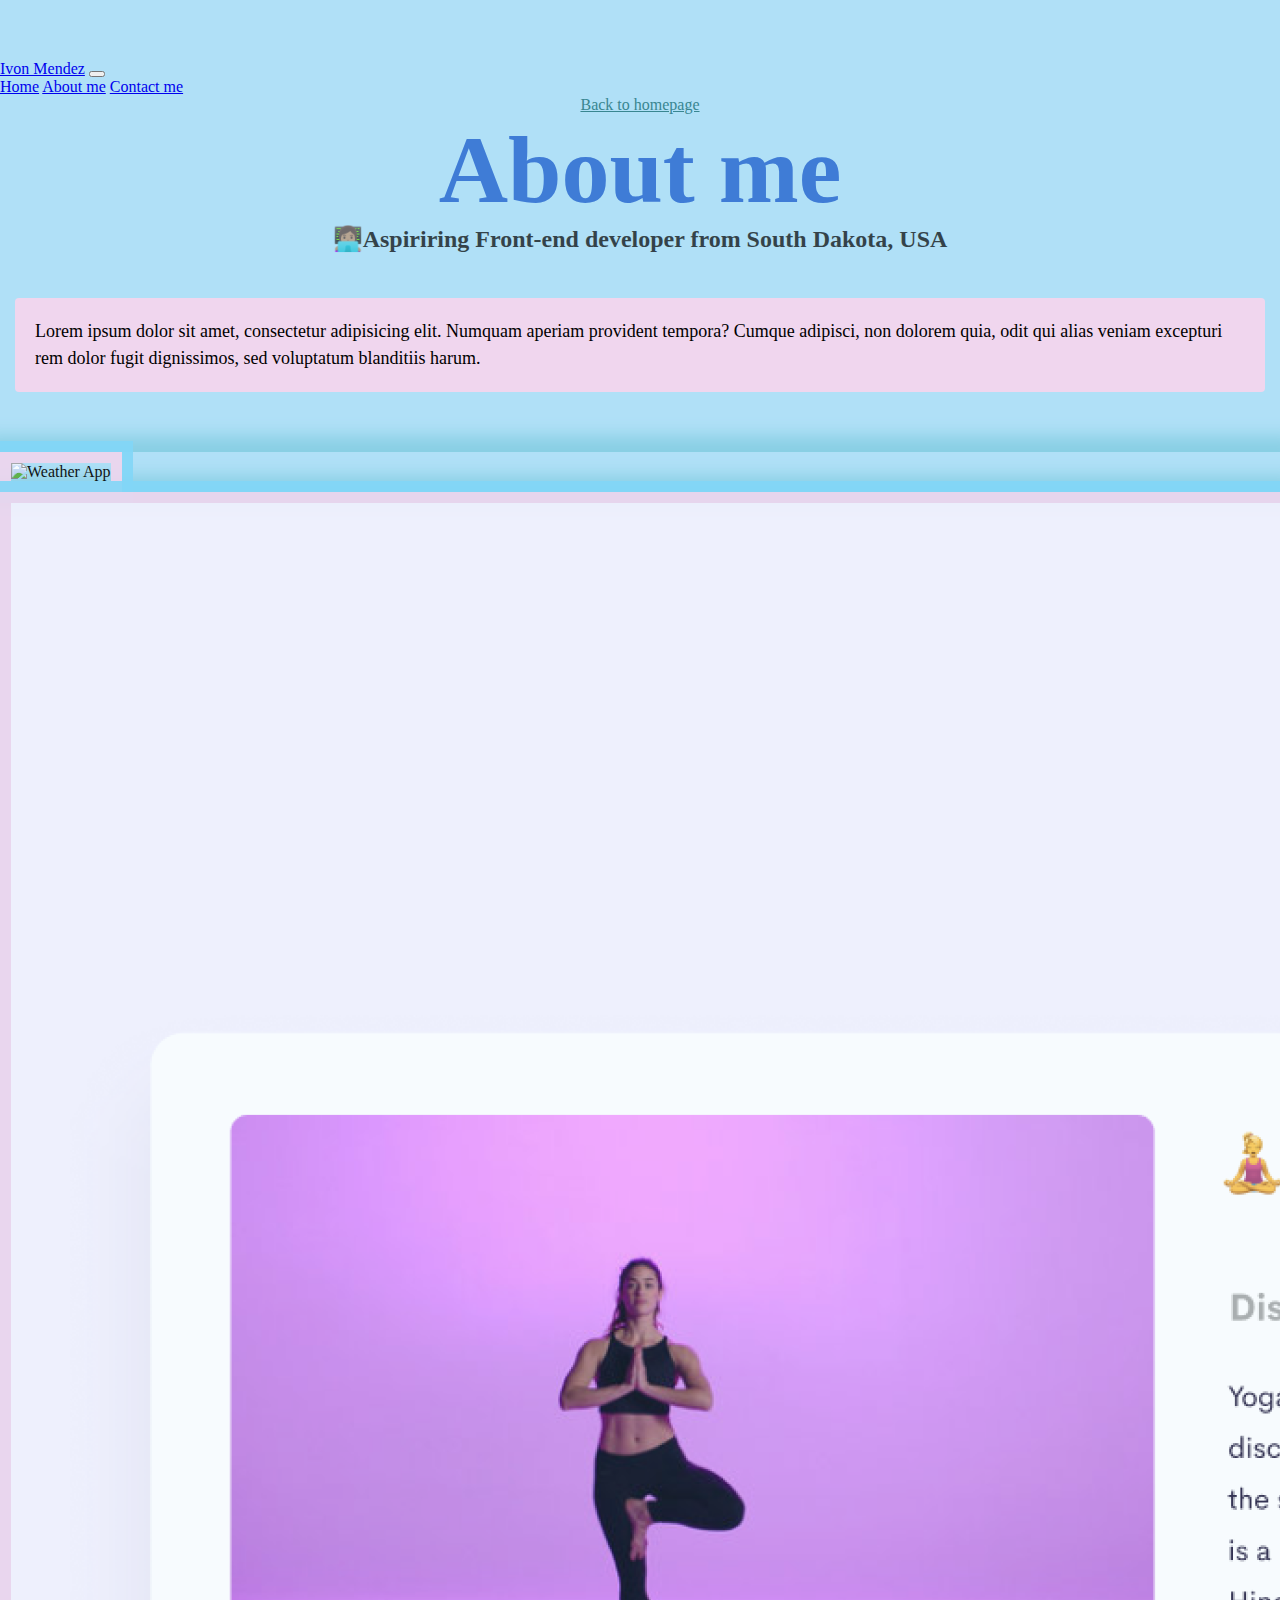
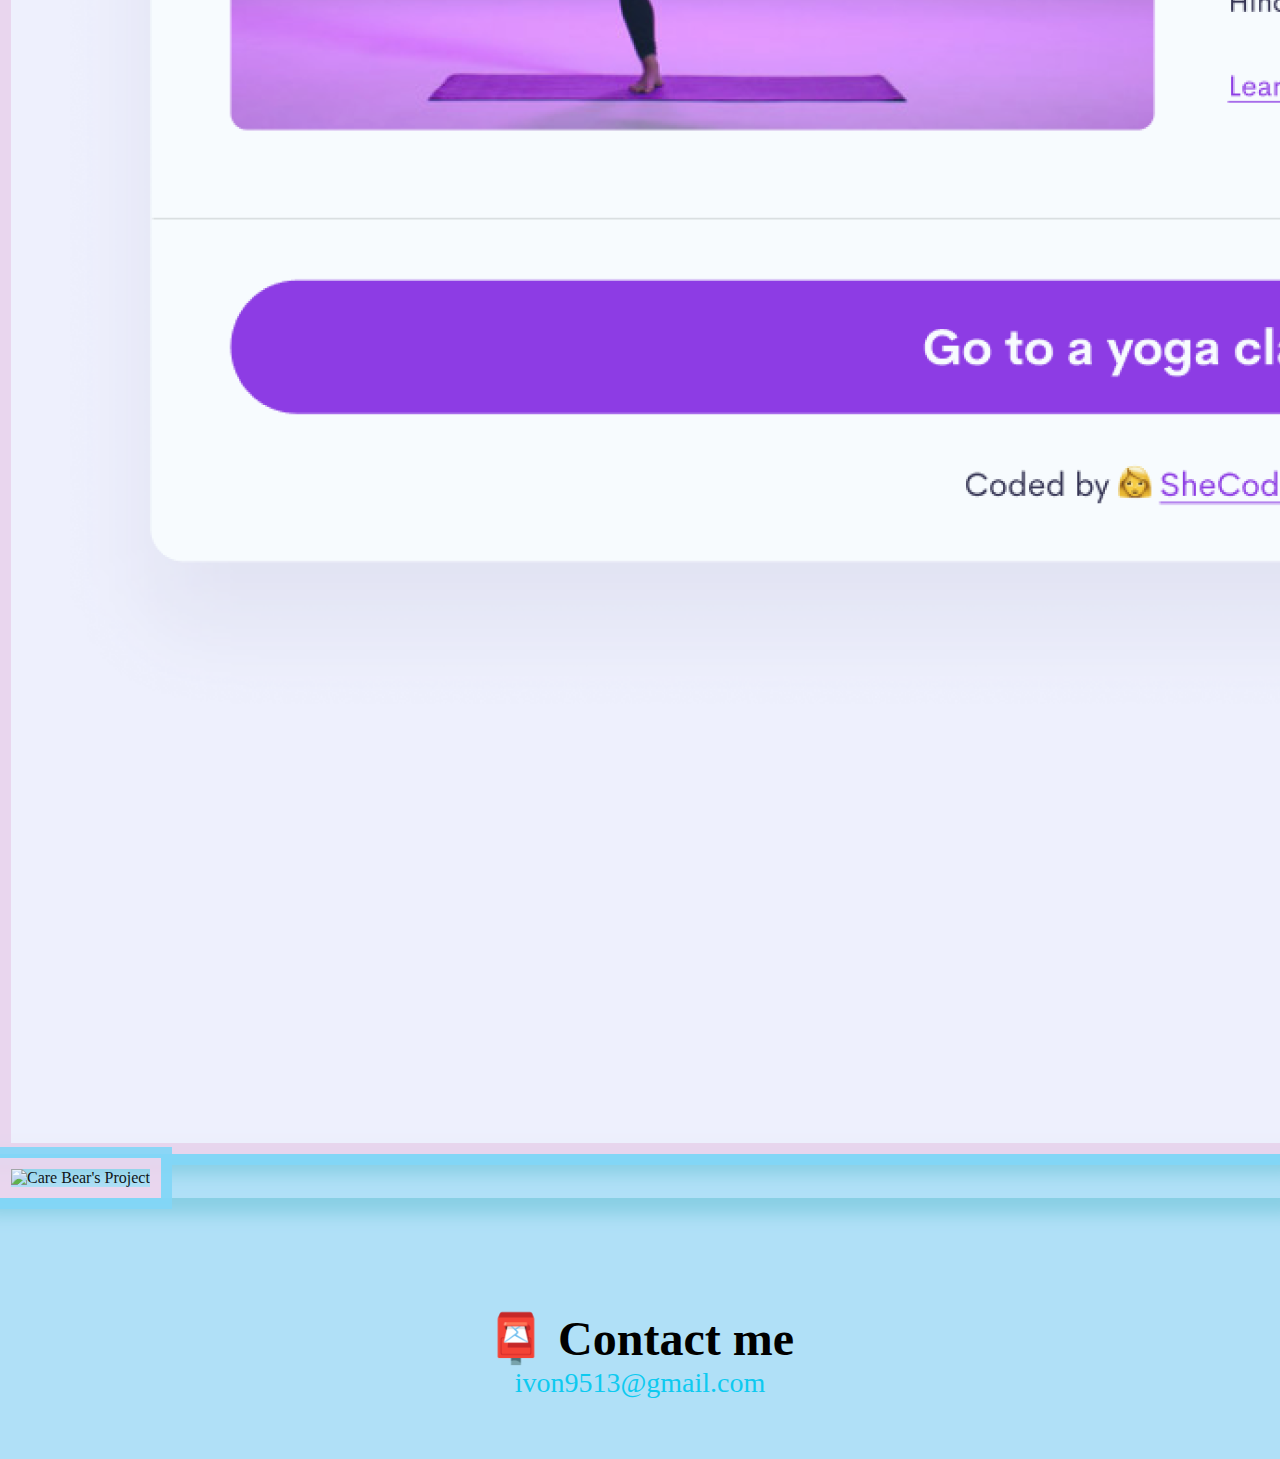
==== about.html @ 13eda94f "Added all files" ====
<!DOCTYPE html>
<html lang="en">
  <head>
    <meta charset="UTF-8" />
    <meta http-equiv="X-UA-Compatible" content="IE=edge" />
    <meta name="viewport" content="width=device-width, initial-scale=1.0" />
    <link
      href="https://cdn.jsdelivr.net/npm/bootstrap@5.2.0-beta1/dist/css/bootstrap.min.css"
      rel="stylesheet"
      integrity="sha384-0evHe/X+R7YkIZDRvuzKMRqM+OrBnVFBL6DOitfPri4tjfHxaWutUpFmBp4vmVor"
      crossorigin="anonymous"
    />
    <script
      src="https://cdn.jsdelivr.net/npm/bootstrap@5.2.0-beta1/dist/js/bootstrap.bundle.min.js"
      integrity="sha384-pprn3073KE6tl6bjs2QrFaJGz5/SUsLqktiwsUTF55Jfv3qYSDhgCecCxMW52nD2"
      crossorigin="anonymous"
    ></script>
    <link rel="stylesheet" href="style.css" />
    <title>About Ivon Mendez</title>
  </head>
  <body>
    <div class="container">
      <nav class="navbar navbar-expand-lg bg-info mb-7 fixed-top">
        <div class="container-fluid">
          <a class="navbar-brand" href="index.html">Ivon Mendez</a>
          <button
            class="navbar-toggler"
            type="button"
            data-bs-toggle="collapse"
            data-bs-target="#navbarNavAltMarkup"
            aria-controls="navbarNavAltMarkup"
            aria-expanded="false"
            aria-label="Toggle navigation"
          >
            <span class="navbar-toggler-icon"></span>
          </button>
          <div class="collapse navbar-collapse" id="navbarNavAltMarkup">
            <div class="navbar-nav">
              <a class="nav-link active" aria-current="page" href="index.html"
                >Home</a
              >
              <a class="nav-link" href="about.html">About me</a>
              <a class="nav-link" href="about.html#contact">Contact me</a>
            </div>
          </div>
        </div>
      </nav>

      <a href="index.html" class="homepage-link">Back to homepage</a>
      <h1 id="aboutme">About me</h1>
      <h3>👩🏽‍💻Aspiriring Front-end developer from South Dakota, USA</h3>
      <div class="about-paragraphs">
        <p>
          Lorem ipsum dolor sit amet, consectetur adipisicing elit. Numquam
          aperiam provident tempora? Cumque adipisci, non dolorem quia, odit qui
          alias veniam excepturi rem dolor fugit dignissimos, sed voluptatum
          blanditiis harum.
        </p>
      </div>
      <div class="container">
        <div class="row">
          <div class="col-md-4 about-pics">
            <img
              src="images/newWeatherPic.png"
              alt="Weather App"
              class="img-fluid rounded shadow"
            />
          </div>
          <div class="col-md-4 about-pics">
            <img
              src="images/yogaApp.png"
              alt="Yoga"
              class="img-fluid rounded shadow"
            />
          </div>
          <div class="col-md-4 about-pics">
            <img
              src="images/finalCareBearPic.png"
              alt="Care Bear's Project"
              class="img-fluid rounded shadow"
            />
          </div>
        </div>
      </div>
      <div id="contact">
        <h2>📮 Contact me</h2>
        <a href="mailto:[email]" class="email-link"> ivon9513@gmail.com </a>
      </div>
    </div>
  </body>
</html>
---- style.css ----
:root {
  --primary-color: #0dcaf0;
  --secondary-color: #f0d6ee;
  --third-color: #b0e0f7;
  --box-shadow: 0 5px 10px rgba(0, 0, 0, 0.3);
}

body {
  margin: 60px auto;
  background-color: var(--third-color);
}

h1,
h2,
h3 {
  text-align: center;
  margin: 0;
}

h1 {
  font-size: 96px;
  color: #3f7cd6;
}

h2 {
  font-size: 48px;
  margin-top: 112px;
  text-align: center;
}

h3 {
  font-size: 24px;
  opacity: 0.7;
  text-align: center;
}

p {
  background: var(--secondary-color);
  padding: 20px;
  border-radius: 4px;
  font-size: 18px;
  line-height: 1.5;
  text-align: center;
}
img {
  opacity: 0.9;
  border: 0.7rem solid var(--secondary-color);
  outline: 0.7rem solid rgb(130, 215, 248);
}

.navigation-links {
  display: flex;
  margin-top: 40px;
  justify-content: center;
}

.navigation-links a {
  margin: 20px;
  border-radius: 4px;
  padding: 20px 15px;
  text-decoration: none;
  text-transform: capitalize;
}

.contact-link {
  background: var(--primary-color);
  box-shadow: var(--box-shadow);
  color: white;
}

.about-link {
  border-radius: 4px;
  padding: 20px 15px;
  text-decoration: none;
  text-transform: capitalize;
  font-weight: 500;
  color: var(--primary-color);
  border: 1px solid var(--primary-color);
  background-color: rgb(199, 231, 236);
}

.homepage-link {
  color: #398691;
  text-align: center;
  display: block;
  font-weight: 500;
}

.about-paragraphs {
  display: flex;
  margin: 30px 0;
}

.about-paragraphs p {
  margin: 15px 15px 30px;
}

.email-link {
  display: flex;
  justify-content: center;
  color: var(--primary-color);
  font-size: 28px;
  text-decoration: none;
}

.email-link:hover {
  text-decoration: underline;
}
.btn {
  box-shadow: var(--box-shadow);
  margin-top: -15px;
  padding: 13px;
  font-weight: 400;
}
.yoga {
  margin-bottom: 20px;
}
.second-half {
  margin-top: -110px;
}
.second-half h2,
p {
  text-align: left;
}
.about-pics {
  box-shadow: 0 0 1rem 1rem rgb(137, 207, 228);
}
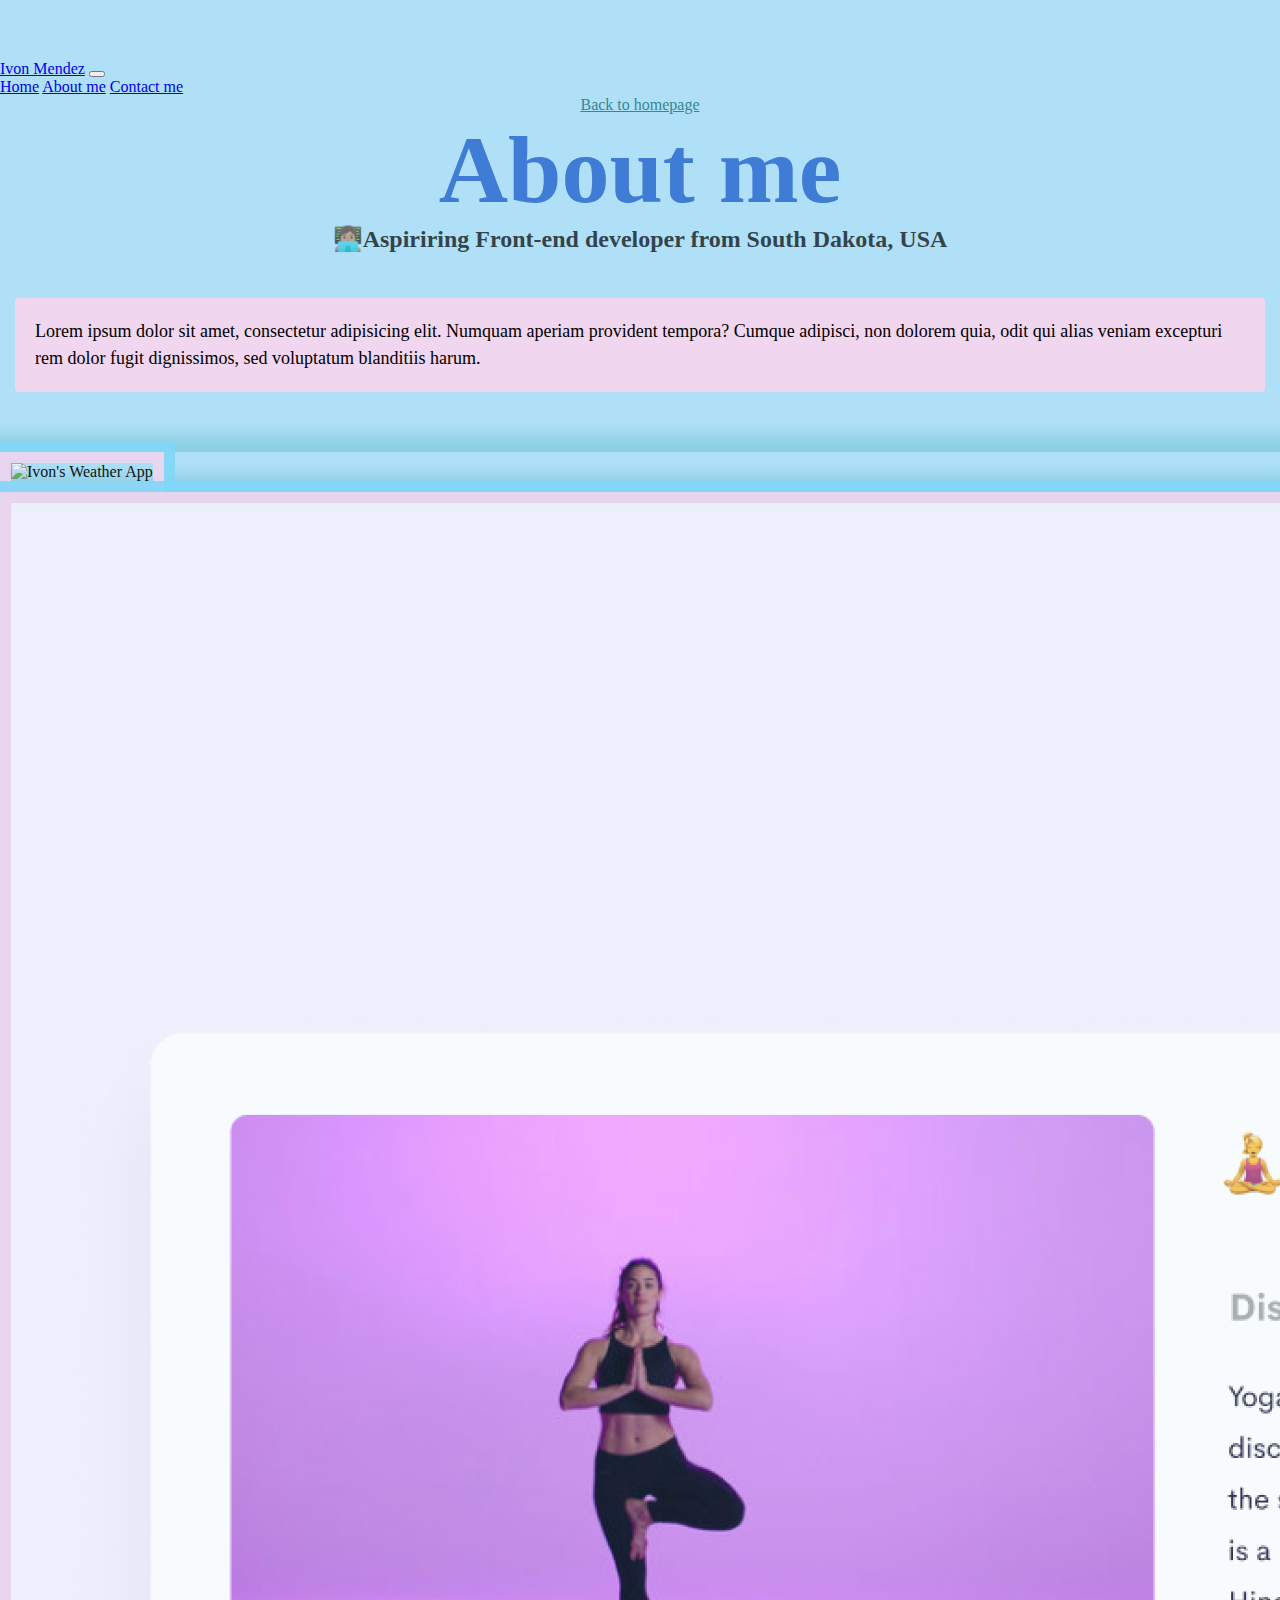
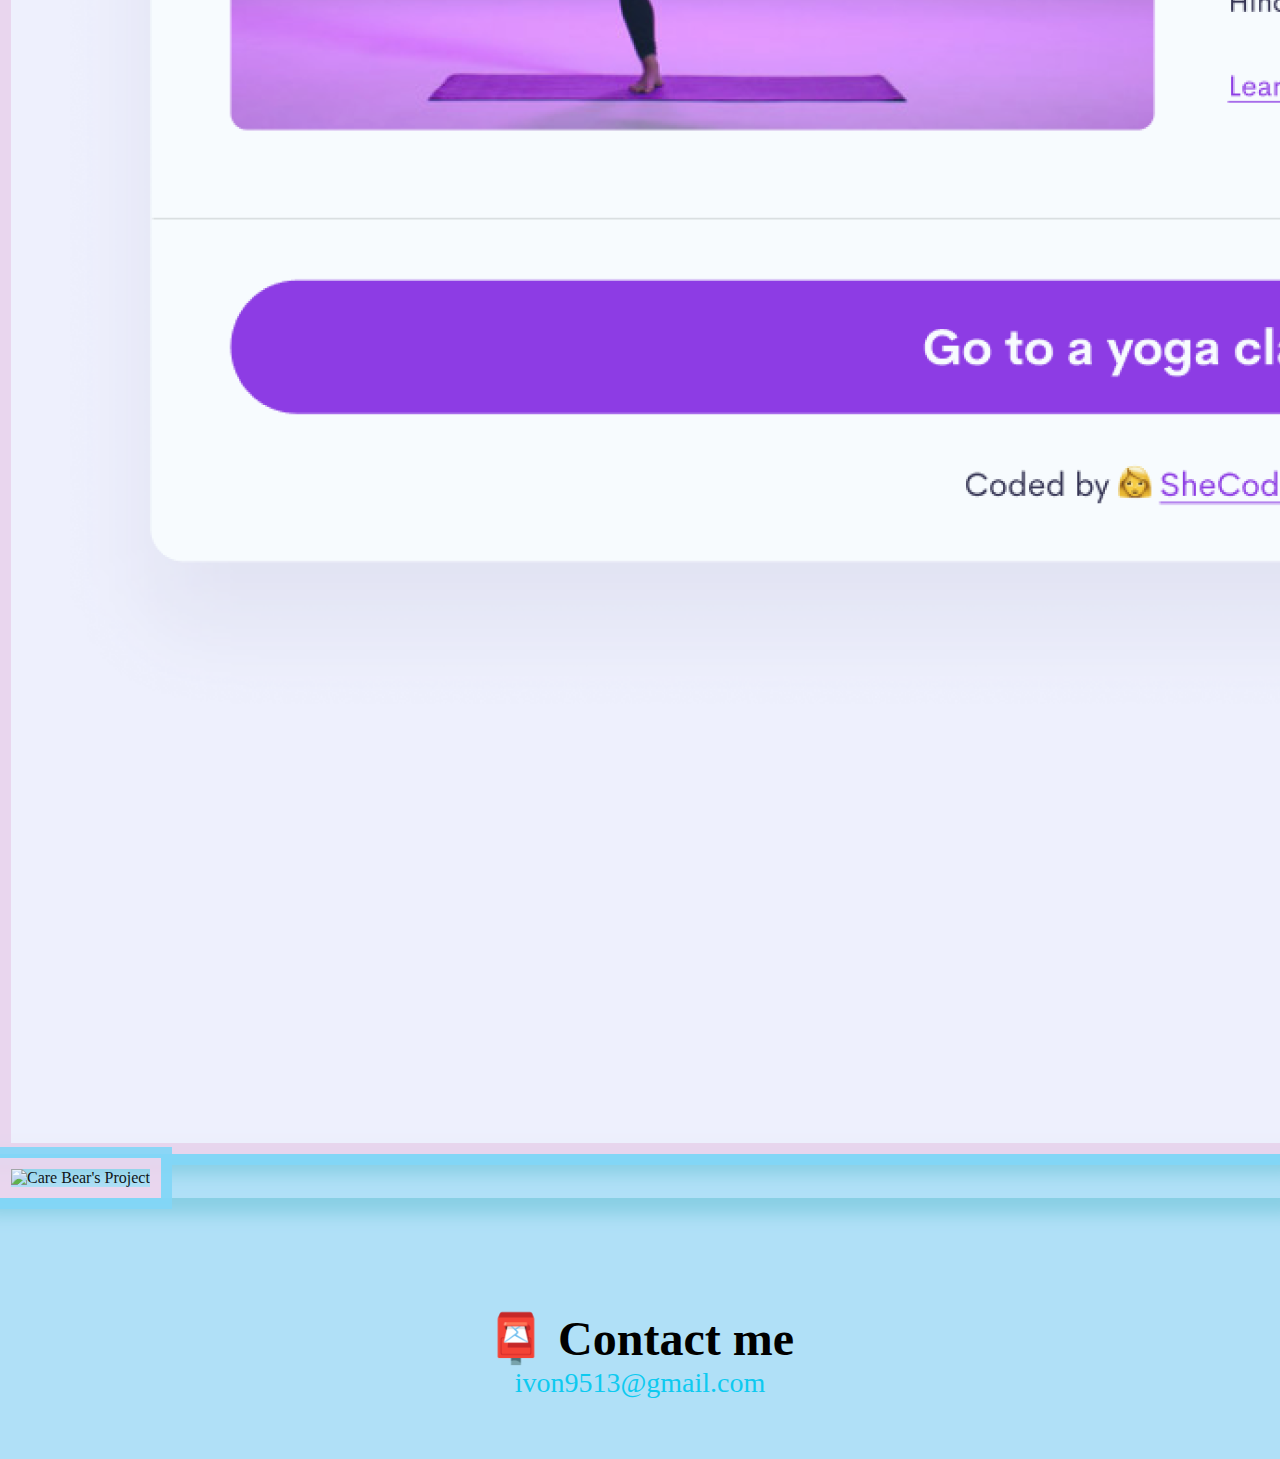
==== commit bf8b488c: "Added SEO" ====
--- a/about.html
+++ b/about.html
@@ -16,13 +16,19 @@
       crossorigin="anonymous"
     ></script>
     <link rel="stylesheet" href="style.css" />
-    <title>About Ivon Mendez</title>
+    <title>About me - Ivon Mendez</title>
+    <meta
+      name="description"
+      content="About Ivon Mendez, a front-end developer based in The USA"
+    />
   </head>
   <body>
     <div class="container">
       <nav class="navbar navbar-expand-lg bg-info mb-7 fixed-top">
         <div class="container-fluid">
-          <a class="navbar-brand" href="index.html">Ivon Mendez</a>
+          <a class="navbar-brand" href="index.html" title="Homepage"
+            >Ivon Mendez</a
+          >
           <button
             class="navbar-toggler"
             type="button"
@@ -36,17 +42,30 @@
           </button>
           <div class="collapse navbar-collapse" id="navbarNavAltMarkup">
             <div class="navbar-nav">
-              <a class="nav-link active" aria-current="page" href="index.html"
+              <a
+                class="nav-link active"
+                aria-current="page"
+                href="index.html"
+                title="Homepage"
                 >Home</a
               >
-              <a class="nav-link" href="about.html">About me</a>
-              <a class="nav-link" href="about.html#contact">Contact me</a>
+              <a class="nav-link" href="about.html" title="About Ivon Mendez"
+                >About me</a
+              >
+              <a
+                class="nav-link"
+                href="about.html#contact"
+                title="Contact Ivon Mendez"
+                >Contact me</a
+              >
             </div>
           </div>
         </div>
       </nav>
 
-      <a href="index.html" class="homepage-link">Back to homepage</a>
+      <a href="index.html" class="homepage-link" title="Homepage"
+        >Back to homepage</a
+      >
       <h1 id="aboutme">About me</h1>
       <h3>👩🏽‍💻Aspiriring Front-end developer from South Dakota, USA</h3>
       <div class="about-paragraphs">
@@ -62,15 +81,17 @@
           <div class="col-md-4 about-pics">
             <img
               src="images/newWeatherPic.png"
-              alt="Weather App"
+              alt="Ivon's Weather App"
               class="img-fluid rounded shadow"
+              title="Ivon's Weather App"
             />
           </div>
           <div class="col-md-4 about-pics">
             <img
               src="images/yogaApp.png"
-              alt="Yoga"
+              alt="Yoga pose"
               class="img-fluid rounded shadow"
+              title="Yoga project"
             />
           </div>
           <div class="col-md-4 about-pics">
@@ -78,13 +99,16 @@
               src="images/finalCareBearPic.png"
               alt="Care Bear's Project"
               class="img-fluid rounded shadow"
+              title="Ivon's Care Bear's Project"
             />
           </div>
         </div>
       </div>
       <div id="contact">
         <h2>📮 Contact me</h2>
-        <a href="mailto:[email]" class="email-link"> ivon9513@gmail.com </a>
+        <a href="mailto:[email]" class="email-link" title="Email Ivon Mendez">
+          ivon9513@gmail.com
+        </a>
       </div>
     </div>
   </body>
--- a/style.css
+++ b/style.css
@@ -125,3 +125,29 @@
 .about-pics {
   box-shadow: 0 0 1rem 1rem rgb(137, 207, 228);
 }
+@media (max-width: 576px) {
+  h1 {
+    font-size: 48px;
+  }
+  h2 {
+    font-size: 32px;
+  }
+  h3 {
+    font-size: 24px;
+  }
+  h1,
+  h3,
+  p,
+  .second-half h2 {
+    text-align: center;
+  }
+
+  .project-links {
+    display: block;
+    text-align: center;
+    margin: 0 20px;
+  }
+  .dont-show {
+    display: none;
+  }
+}
